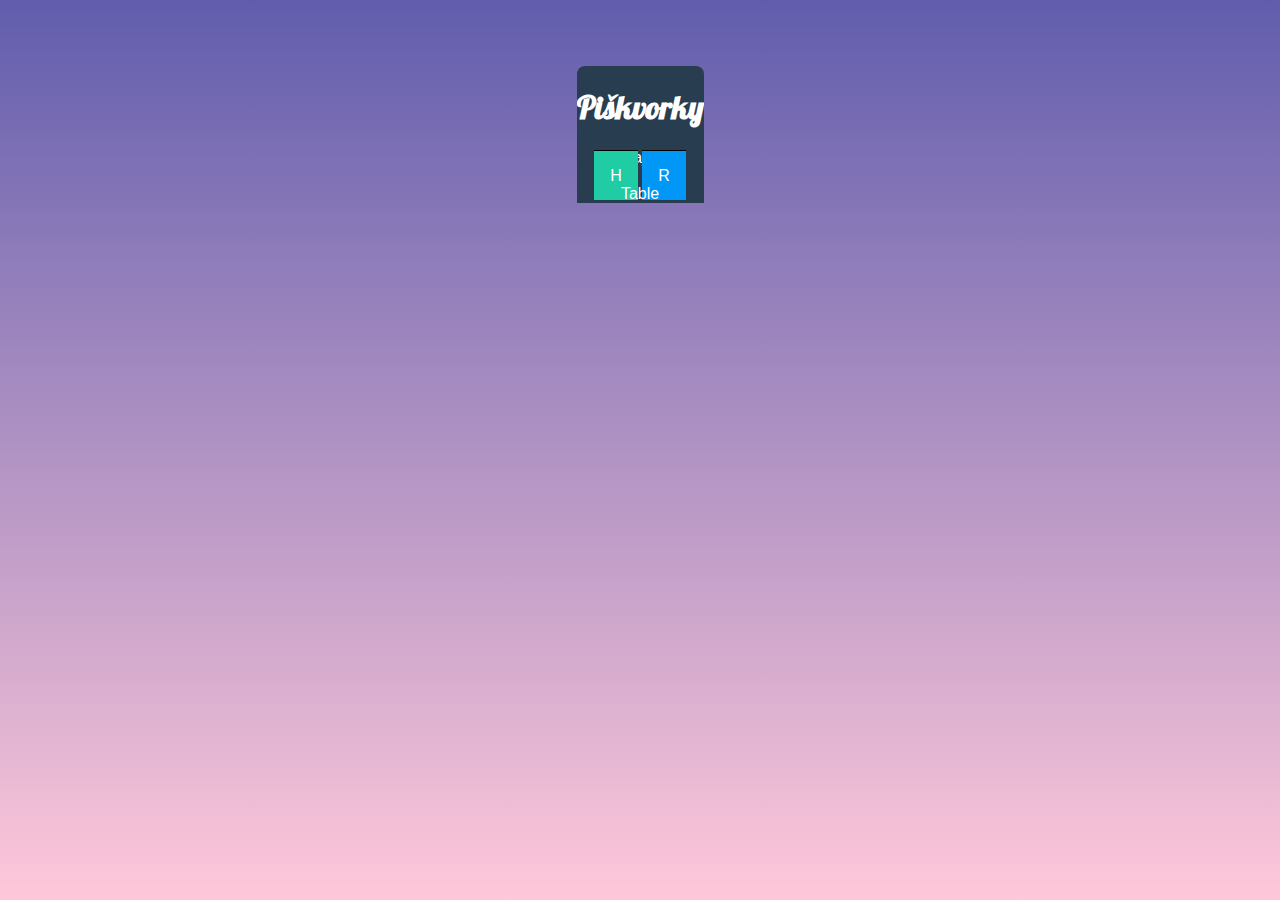
==== hra.html @ 5b9a2ace "add hame-process page" ====
<!DOCTYPE html>
<html lang="en">
    <head>
        <meta charset="UTF-8">
        <meta name="viewport" content="width=device-width, initial-scale=1.0">
        <title>Piškvorky - hra</title>
        <link rel="preconnect" href="https://fonts.googleapis.com">
        <link rel="preconnect" href="https://fonts.gstatic.com" crossorigin>
        <link href="https://fonts.googleapis.com/css2?family=Lobster&display=swap" rel="stylesheet"> 
        <link rel="stylesheet" href="style.css">
    </head>
    <body class="game game-process">
        <div class="game__container">
            <header class="game-process__header">
                <h1 class="game-process__title">Piškvorky</h1>
                <div class="game-process__info">
                    <div class="game-process__player">
                        <span>Hraje:</span>
                        <img src="" alt="">
                    </div>
                    <div class="game-process__buttons">
                        <a href="index.html" class="game__button game__button--green">H</a>
                        <a href="hra.html" class="game__button game__button--blue">R</a>
                    </div>
                </div>
            </header>
            <main class="game-process__table">
                Table
            </main>
        </div>
    </body>
</html>
---- style.css ----
/* Base styles */
html {
    box-sizing: border-box;
}

*, *:before, *:after {
    box-sizing: inherit;
}

h1 {
    font-family: 'Lobster', cursive;
}
body {
    font-family: Arial, sans-serif;
    margin: 0;
}

/* Containers styles */

.game {
    min-height: 100vh;
    color: white;
    background: #283e50;   
}

.game__container {
    text-align: center;
    background: #283e50;
    min-height: 100vh;   
    display: flex;
    flex-direction: column;
    justify-content: space-between;
}

/* Header styles */

.game-intro__header {
    display: flex;
    width: 100%;
}
.game-intro__banner {
    max-width: 100%;
}
/* Content styles */

.game-intro__content {
    padding: 30px 16px;
    flex-grow: 1;
}

.game-intro__title {
    margin: 0 0 30px;
    font-size: 2rem;
    line-height: 1.2;
}
.game-intro__desctiption {
    line-height: 1.5;
    margin: 0;
}

/* Footer styles */

.game-intro__footer {
    display: flex;
    flex-wrap: wrap;
}
.game__button {
    color: white;
    text-decoration: none;
    padding: 16px;
    flex-basis: 100%;
    border-top: 1px solid black;
}
.game__button--green {
    background: #1fcca4;
}
.game__button--green:hover,
.game__button--green:focus,
.game__button--green:active {
    background: #1cbb96;
}
.game__button--blue {
    background: #0197f6;
}
.game__button--blue:hover,
.game__button--blue:focus,
.game__button--blue:active {
    background: #0090e9;
}
.game__button:active {
    box-shadow: inset 0 0 10px 5px rgba(0, 0, 0, 0.2);
}


/* Media queries*/

@media (min-width: 425px) {
    .game {
        background: linear-gradient(#615dad, #ffc8da) no-repeat center;
        display: flex;
        justify-content: center;
        align-items: center;
    }
    .game__container {
        max-width: 364px;
        margin: auto;
        border-radius: 8px 8px 0 0;
        overflow: hidden;
        min-height: auto;
    }
    .game-intro__title {
        font-size: 3rem;
    }
}

@media (min-width: 768px) {
    .game {
        align-items: flex-start;
    }
    .game__container {
        margin: 66px auto;
    }
}
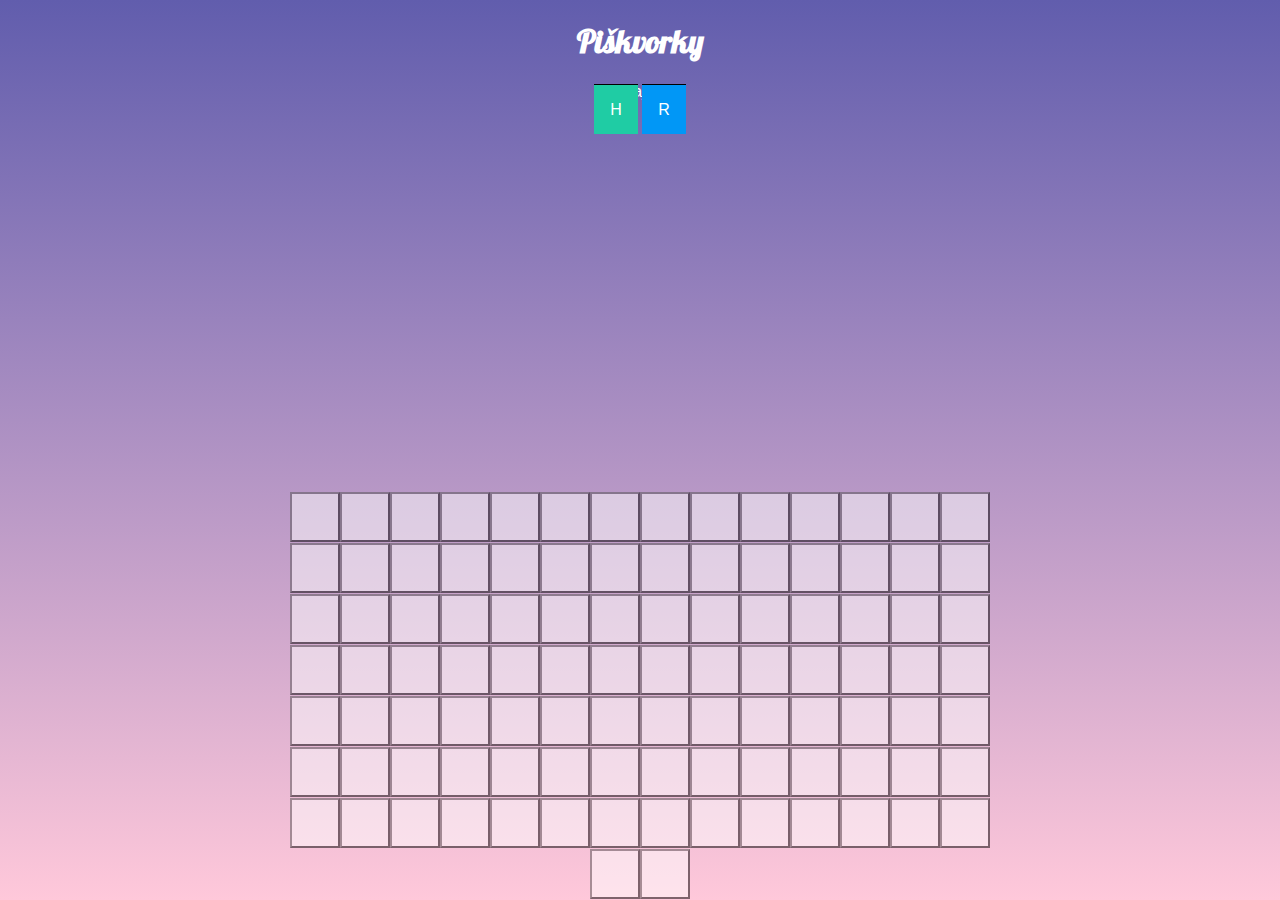
==== commit 42eebe1f: "separate styles and add table" ====
--- a/hra.html
+++ b/hra.html
@@ -8,6 +8,8 @@
         <link rel="preconnect" href="https://fonts.gstatic.com" crossorigin>
         <link href="https://fonts.googleapis.com/css2?family=Lobster&display=swap" rel="stylesheet"> 
         <link rel="stylesheet" href="style.css">
+        <link rel="stylesheet" href="process.css">
+        <script type="module" src="game.js"></script>
     </head>
     <body class="game game-process">
         <div class="game__container">
@@ -25,7 +27,6 @@
                 </div>
             </header>
             <main class="game-process__table">
-                Table
             </main>
         </div>
     </body>
--- a/style.css
+++ b/style.css
@@ -20,50 +20,22 @@
 .game {
     min-height: 100vh;
     color: white;
-    background: #283e50;   
+    background: linear-gradient(#615dad, #ffc8da) no-repeat center;
+    display: flex;
+    justify-content: center;
+    align-items: center;
 }
 
 .game__container {
     text-align: center;
-    background: #283e50;
     min-height: 100vh;   
     display: flex;
     flex-direction: column;
     justify-content: space-between;
 }
 
-/* Header styles */
+/* Buttons styles */
 
-.game-intro__header {
-    display: flex;
-    width: 100%;
-}
-.game-intro__banner {
-    max-width: 100%;
-}
-/* Content styles */
-
-.game-intro__content {
-    padding: 30px 16px;
-    flex-grow: 1;
-}
-
-.game-intro__title {
-    margin: 0 0 30px;
-    font-size: 2rem;
-    line-height: 1.2;
-}
-.game-intro__desctiption {
-    line-height: 1.5;
-    margin: 0;
-}
-
-/* Footer styles */
-
-.game-intro__footer {
-    display: flex;
-    flex-wrap: wrap;
-}
 .game__button {
     color: white;
     text-decoration: none;
@@ -89,35 +61,4 @@
 }
 .game__button:active {
     box-shadow: inset 0 0 10px 5px rgba(0, 0, 0, 0.2);
-}
-
-
-/* Media queries*/
-
-@media (min-width: 425px) {
-    .game {
-        background: linear-gradient(#615dad, #ffc8da) no-repeat center;
-        display: flex;
-        justify-content: center;
-        align-items: center;
-    }
-    .game__container {
-        max-width: 364px;
-        margin: auto;
-        border-radius: 8px 8px 0 0;
-        overflow: hidden;
-        min-height: auto;
-    }
-    .game-intro__title {
-        font-size: 3rem;
-    }
-}
-
-@media (min-width: 768px) {
-    .game {
-        align-items: flex-start;
-    }
-    .game__container {
-        margin: 66px auto;
-    }
 }--- a/process.css
+++ b/process.css
@@ -0,0 +1,9 @@
+.game__container {
+    max-width: 80vmin;
+}
+.game-process__cell {
+    width: 50px;
+    height: 50px;
+    opacity: 0.5;
+    background: white;
+}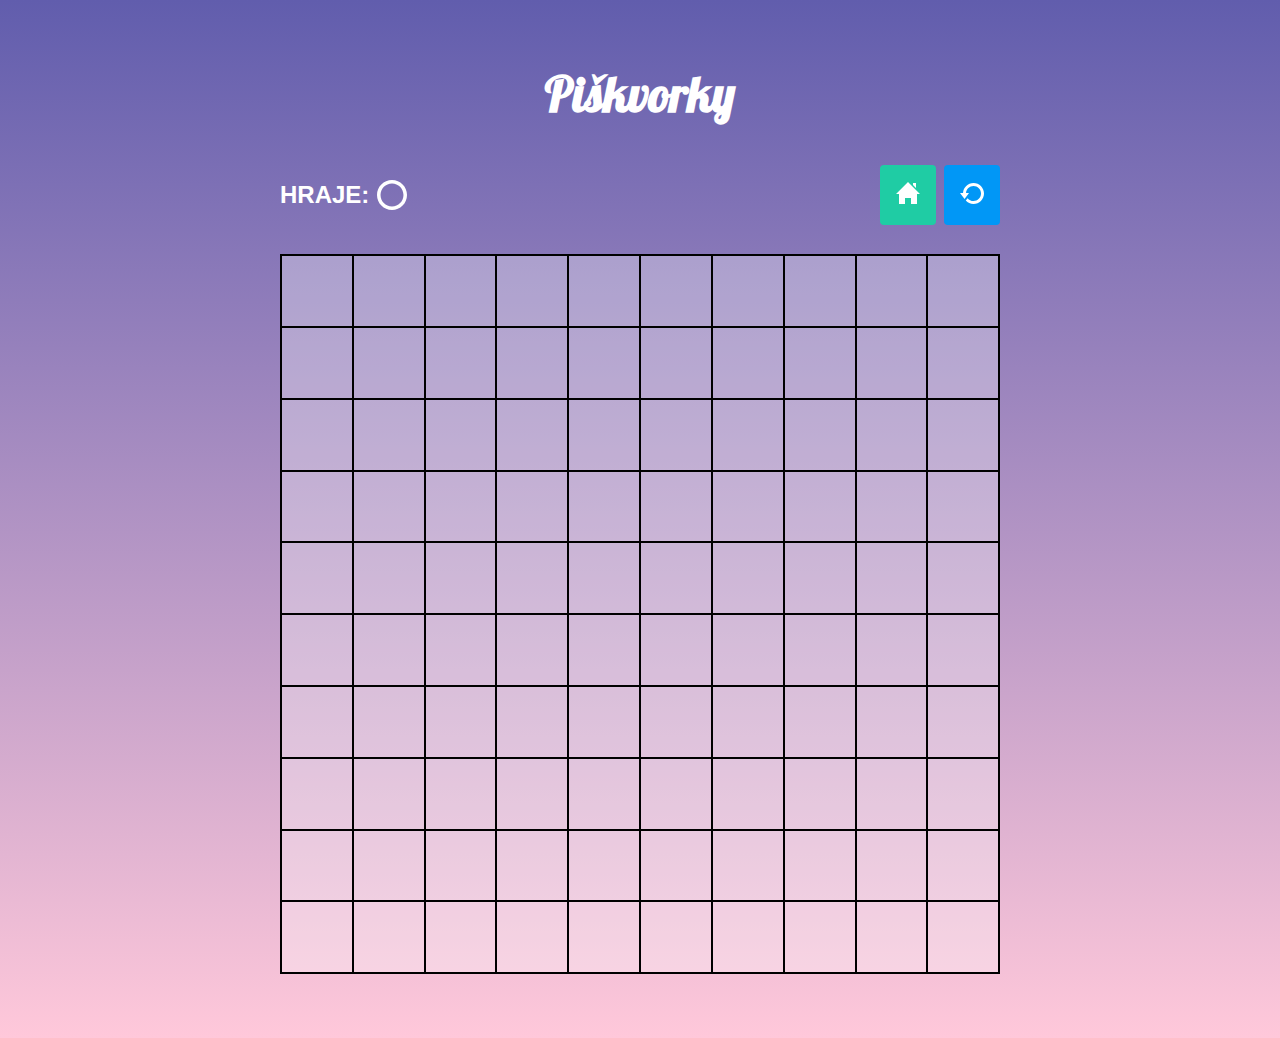
==== commit d721c7d8: "add main styles for game pagr" ====
--- a/hra.html
+++ b/hra.html
@@ -16,13 +16,17 @@
             <header class="game-process__header">
                 <h1 class="game-process__title">Piškvorky</h1>
                 <div class="game-process__info">
-                    <div class="game-process__player">
+                    <p class="game-process__player">
                         <span>Hraje:</span>
-                        <img src="" alt="">
-                    </div>
+                        <img class="game-process__symbol" src="images/circle.svg" alt="Circle symbol">
+                    </p>
                     <div class="game-process__buttons">
-                        <a href="index.html" class="game__button game__button--green">H</a>
-                        <a href="hra.html" class="game__button game__button--blue">R</a>
+                        <a href="index.html" class="game__button game__button--green">
+                            <img src="images/home.svg" alt="Home symbol">
+                        </a>
+                        <a href="hra.html" class="game__button game__button--blue">
+                            <img src="images/restart.svg" alt="Restart symbol">
+                        </a>
                     </div>
                 </div>
             </header>
--- a/style.css
+++ b/style.css
@@ -31,7 +31,6 @@
     min-height: 100vh;   
     display: flex;
     flex-direction: column;
-    justify-content: space-between;
 }
 
 /* Buttons styles */
@@ -40,8 +39,6 @@
     color: white;
     text-decoration: none;
     padding: 16px;
-    flex-basis: 100%;
-    border-top: 1px solid black;
 }
 .game__button--green {
     background: #1fcca4;
--- a/process.css
+++ b/process.css
@@ -1,9 +1,55 @@
 .game__container {
     max-width: 80vmin;
+    margin: 5% 0;
+}
+.game-process__header {
+    margin-bottom: 20px;
+}
+.game-process__title {
+    font-size: 3rem;
+    margin-top: 0;
+}
+.game-process__info {
+    display: flex;
+    align-items: center;
+    justify-content: space-between;
+}
+.game-process__player {
+    text-transform: uppercase;
+    font-weight: bold;
+    font-size: 1.5rem;
+    display: flex;
+    align-items: center;
+}
+.game-process__symbol {
+    aspect-ratio: 1;
+    width: 30px;
+    margin-left: 8px;
+}
+.game-process__symbol--noughts {
+    border: 3px solid white;
+    border-radius: 50%;
+}
+.game-process__buttons {
+    display: flex;
+    gap: 8px;
+}
+.game__button {
+    aspect-ratio: 1;
+    border-radius: 4px;
+}
+.game-process__table {
+    display: grid;
+    grid-template-columns: repeat(10, 1fr);
+    width: 80vmin;
+    border: 1px solid black;
 }
 .game-process__cell {
-    width: 50px;
-    height: 50px;
-    opacity: 0.5;
-    background: white;
+    aspect-ratio: 1;
+    background: rgba(255, 255, 255, 0.3);
+    padding: 0;
+    border: 1px solid black;
+}
+.game-process__cell:hover {
+    background: rgba(255, 255, 255, 0.5);
 }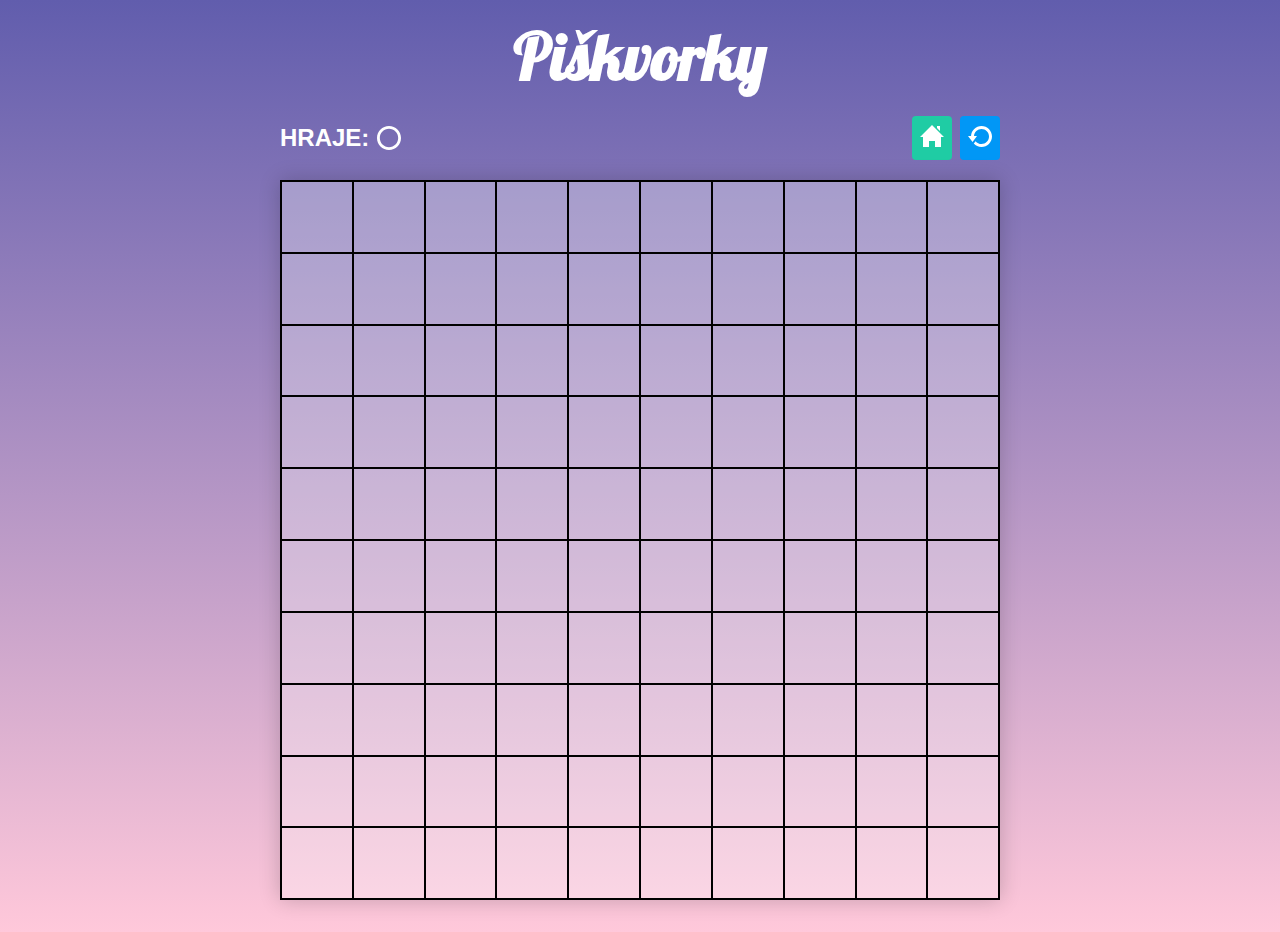
==== commit b24cd4f7: "add turn logic" ====
--- a/hra.html
+++ b/hra.html
@@ -18,7 +18,7 @@
                 <div class="game-process__info">
                     <p class="game-process__player">
                         <span>Hraje:</span>
-                        <img class="game-process__symbol" src="images/circle.svg" alt="Circle symbol">
+                        <img id="player_symbol" class="game-process__symbol" src="" alt="Circle symbol">
                     </p>
                     <div class="game-process__buttons">
                         <a href="index.html" class="game__button game__button--green">
--- a/style.css
+++ b/style.css
@@ -14,7 +14,9 @@
     font-family: Arial, sans-serif;
     margin: 0;
 }
-
+p {
+    margin: 0;
+}
 /* Containers styles */
 
 .game {
--- a/process.css
+++ b/process.css
@@ -1,13 +1,15 @@
 .game__container {
     max-width: 80vmin;
-    margin: 5% 0;
+    margin: 16px 0;
 }
+/* Header styles */
+
 .game-process__header {
     margin-bottom: 20px;
 }
 .game-process__title {
-    font-size: 3rem;
-    margin-top: 0;
+    font-size: 4rem;
+    margin: 0 0 20px;
 }
 .game-process__info {
     display: flex;
@@ -22,13 +24,7 @@
     align-items: center;
 }
 .game-process__symbol {
-    aspect-ratio: 1;
-    width: 30px;
     margin-left: 8px;
-}
-.game-process__symbol--noughts {
-    border: 3px solid white;
-    border-radius: 50%;
 }
 .game-process__buttons {
     display: flex;
@@ -37,19 +33,36 @@
 .game__button {
     aspect-ratio: 1;
     border-radius: 4px;
+    padding: 8px;
 }
+
+/* Table styles */
+
 .game-process__table {
     display: grid;
     grid-template-columns: repeat(10, 1fr);
     width: 80vmin;
     border: 1px solid black;
+    box-shadow: 0 0 20px rgba(0,0,0, 0.2);
 }
 .game-process__cell {
     aspect-ratio: 1;
     background: rgba(255, 255, 255, 0.3);
     padding: 0;
     border: 1px solid black;
+    position: relative;
+    display: flex;
+    align-items: center;
+    justify-content: center;
 }
-.game-process__cell:hover {
+.game-process__cell:hover,
+.game-process__cell:focus {
     background: rgba(255, 255, 255, 0.5);
+}
+
+.game-process__cell--circle:before {
+    content: url(images/circle.svg);
+}
+.game-process__cell--cross:before {
+    content: url(images/cross.svg);
 }